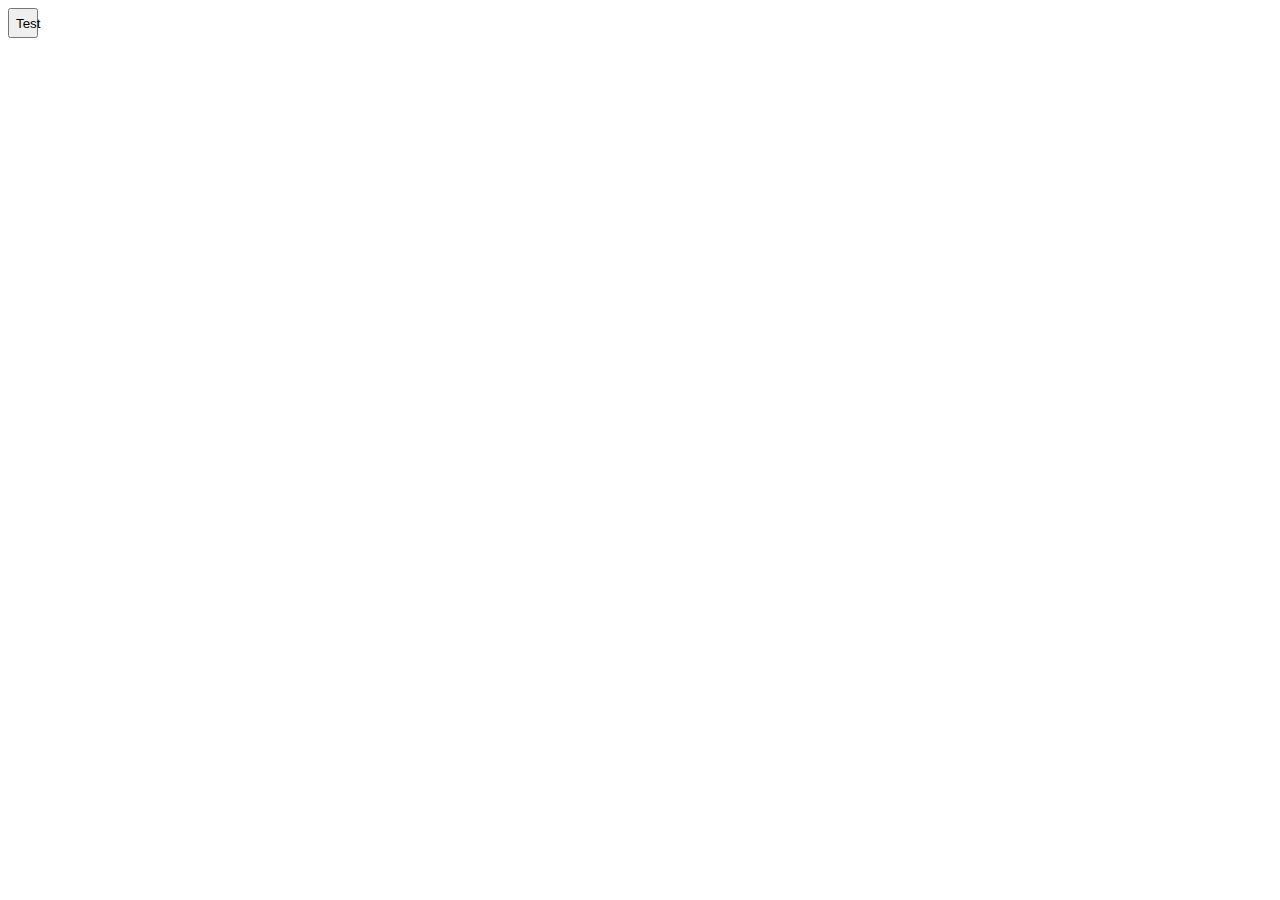
==== index.html @ 70f5fa65 "First Iteration of za program" ====
<!-- ================================= Simple Greeting Dashboard ================================= //-->
<!DOCTYPE html>
<html>
<head>
    <style>
      button {
        height: 30px;
        width: 30px;
        outline: none;
      }
    </style>
  <meta charset="utf-8" />
  <title>Simple Greeting Dashboard</title>
  <link rel="stylesheet" type="text/css" media="screen" href="main.css" />
</head>
<body>
   <!-- My code will go here -->
   <button id="changeColor">Test</button>
   <script src="background.js"></script>
   <script src="popup.js"></script>
</body>
</html>
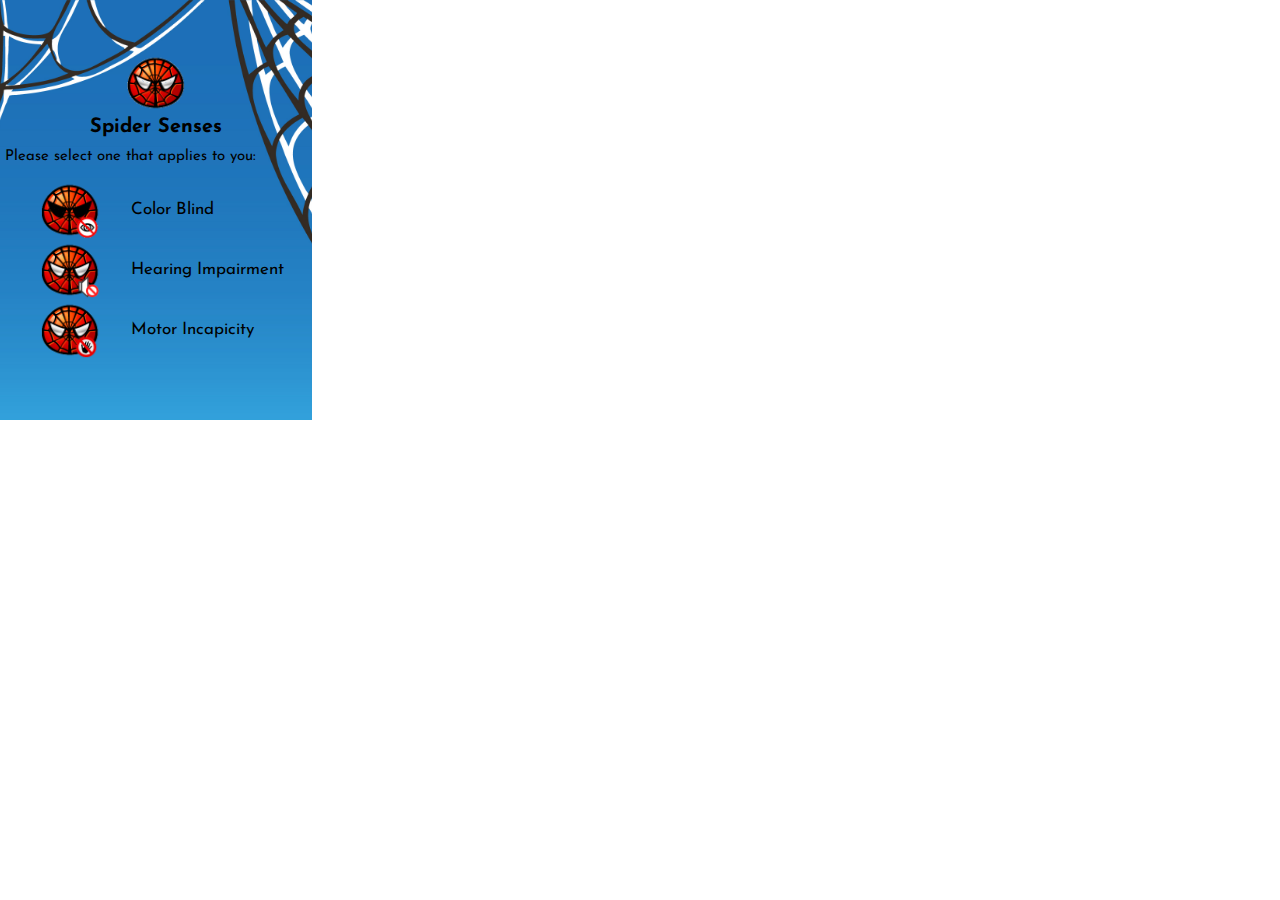
==== commit cdce4520: "Interface created" ====
--- a/index.html
+++ b/index.html
@@ -1,22 +1,36 @@
-<!-- ================================= Simple Greeting Dashboard ================================= //-->
 <!DOCTYPE html>
-<html>
+<html lang="en">
 <head>
-    <style>
-      button {
-        height: 30px;
-        width: 30px;
-        outline: none;
-      }
-    </style>
-  <meta charset="utf-8" />
-  <title>Simple Greeting Dashboard</title>
-  <link rel="stylesheet" type="text/css" media="screen" href="main.css" />
+    <title>Spider Senses</title>
+    <meta charset="utf-8"/>
+    <link rel="stylesheet" type="text/css" media="screen" href="main.css"/>
+    <link href="https://fonts.googleapis.com/css?family=Josefin+Sans" rel="stylesheet">
 </head>
 <body>
-   <!-- My code will go here -->
-   <button id="changeColor">Test</button>
-   <script src="background.js"></script>
-   <script src="popup.js"></script>
+<div class="container">
+    <header>
+        <div style="text-align: center">
+            <img class="header-picture" src="spoderman.png" alt="Header Picture">
+            <p class="title"><b>Spider Senses</b></p>
+            <p class="description">Please select one that applies to you:</p>
+        </div>
+    </header>
+    <div class="form-inline">
+        <img src="spoderblind.png" alt="Color Blind" id="spoderblind">
+        <label for="spoderblind" class="spoderblind-text">Color Blind</label>
+    </div>
+    <div class="form-inline">
+        <img src="spodersurd.png" alt="Hearing Impairment" id="spoderdeaf">
+        <label for="spoderdeaf" class="spoderdeaf-text">Hearing Impairment</label>
+    </div>
+    <div class="form-inline">
+        <img src="spodertouch.png" alt="Motor Incapicity " id="spodertard">
+        <label for="spodertard" class="spodertard-text">Motor Incapicity</label>
+    </div>
+</div>
+
+<script src="background.js"></script>
+<script src="popup.js"></script>
+<script src="color_blind.js"></script>
 </body>
 </html>
--- a/main.css
+++ b/main.css
@@ -0,0 +1,87 @@
+body {
+    width: 312px;
+    height: 420px;
+    margin: 0;
+}
+.container {
+    background-image: url("bg.jpg");
+
+    /* Full height */
+    height: 100%;
+
+    /* Center and scale the image nicely */
+    background-position: center;
+    background-repeat: no-repeat;
+    background-size: cover;
+}
+.header-picture {
+    width: 60px;
+    margin-top: 52px;
+}
+.title{
+    font-family: 'Josefin Sans', sans-serif;
+    font-size: 20px;
+    margin-top: 1px;
+}
+.description{
+    font-family: 'Josefin Sans', sans-serif;
+    font-size: 15px;
+    margin-right: 51px;
+    margin-top: -8px;
+}
+.form-inline {
+    display: flex;
+    -ms-flex-flow: row wrap;
+    flex-flow: row wrap;
+    -ms-flex-align: center;
+    align-items: center;
+}
+#spoderblind {
+    width: 60px;
+    margin-left: 40px;
+    transition: .5s ease;
+    backface-visibility: hidden;
+    opacity: 1;
+    cursor: pointer;
+}
+#spoderblind:hover {
+    opacity: 0.7;
+}
+.spoderblind-text {
+    margin-left: 31px;
+    font-family: 'Josefin Sans', sans-serif;
+    font-size: 17px;
+}
+#spoderdeaf {
+    width: 60px;
+    margin-left: 40px;
+    transition: .5s ease;
+    backface-visibility: hidden;
+    opacity: 1;
+    cursor: pointer;
+}
+#spoderdeaf:hover {
+    opacity: 0.7;
+}
+
+.spoderdeaf-text {
+    margin-left: 31px;
+    font-family: 'Josefin Sans', sans-serif;
+    font-size: 17px;
+}
+#spodertard {
+    width: 60px;
+    margin-left: 40px;
+    transition: .5s ease;
+    backface-visibility: hidden;
+    opacity: 1;
+    cursor: pointer;
+}
+#spodertard:hover {
+    opacity: 0.7;
+}
+.spodertard-text {
+    margin-left: 31px;
+    font-family: 'Josefin Sans', sans-serif;
+    font-size: 17px;
+}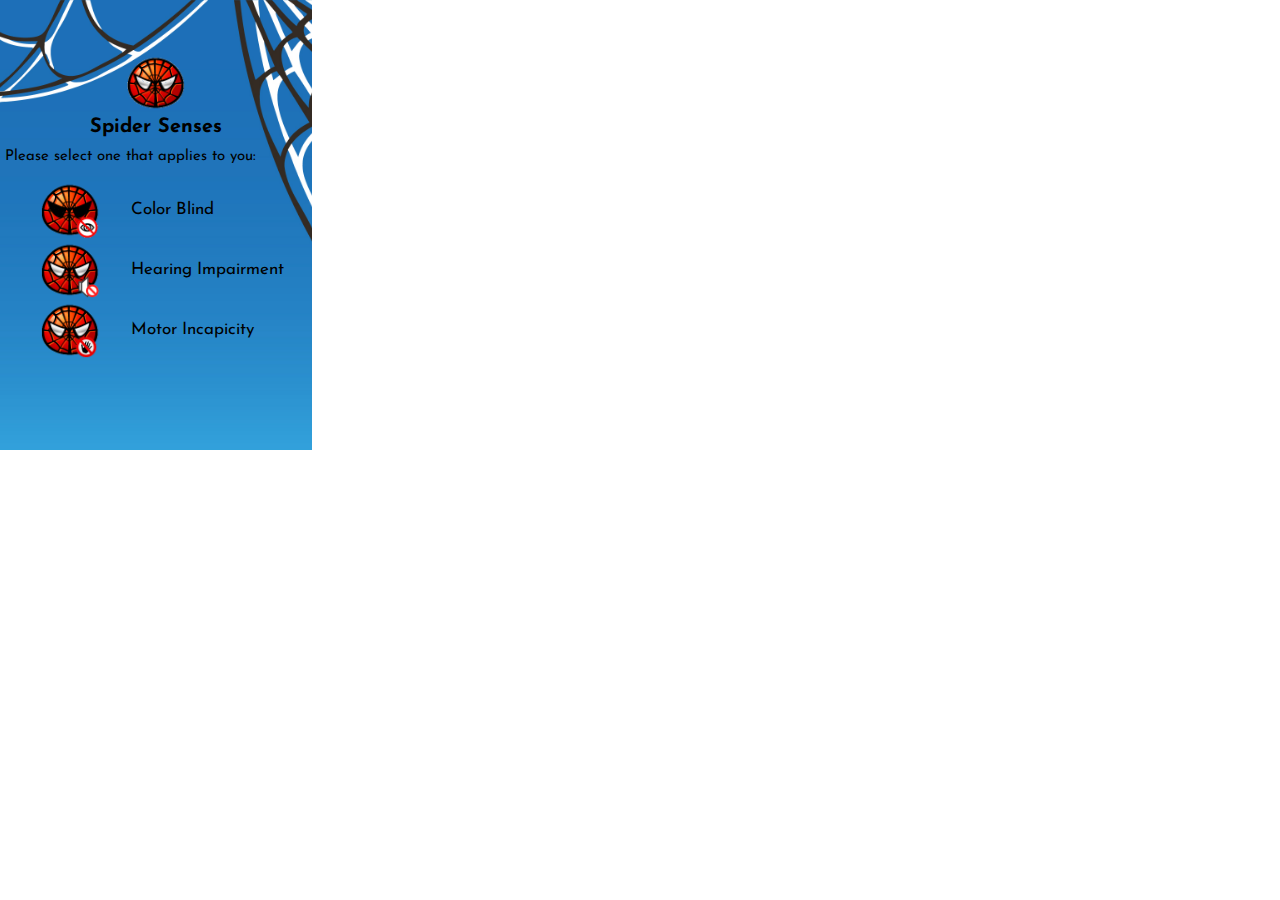
==== commit 13324321: "Blind Section changed" ====
--- a/index.html
+++ b/index.html
@@ -7,7 +7,7 @@
     <link href="https://fonts.googleapis.com/css?family=Josefin+Sans" rel="stylesheet">
 </head>
 <body>
-<div class="container">
+<div class="container" id="front-section">
     <header>
         <div style="text-align: center">
             <img class="header-picture" src="spoderman.png" alt="Header Picture">
@@ -29,8 +29,56 @@
     </div>
 </div>
 
+<!--<div class="container" id="blind-section" style="display: none">
+    <header>
+        <div style="text-align: center">
+            <img class="header-picture" src="spoderman.png" alt="Header Picture">
+            <p class="title"><b>Spider Senses</b></p>
+            <p class="description">Please select a color you need:</p>
+        </div>
+    </header>
+    <div style="text-align: center">
+        <button type="button" style="background-color: red; margin-bottom: 10px" id="red-button"></button>
+        <br>
+        <button type="button" style="background-color: dodgerblue; margin-bottom: 10px" id="blue-button"></button>
+        <br>
+        <button type="button" style="background-color: green" id="green-button"></button>
+    </div>
+    <div>
+        <button type="button" id="home-page-btn">Home</button>
+    </div>
+</div>-->
+
+<div class="container" id="blind-section" style="display: none">
+    <header>
+        <div style="text-align: center">
+            <img class="header-picture" src="spoderman.png" alt="Header Picture">
+            <p class="title"><b>Spider Senses</b></p>
+            <p class="description">Please select your preferences:</p>
+        </div>
+    </header>
+   <p class="blind-subtitle">What sections of the page are hard <br>for you to see?</p>
+    <label class="checkbox-inline">
+        <input type="checkbox" name="paragraph" value="background_color"> Background Color
+    </label>
+    <label class="checkbox-inline">
+        <input type="checkbox" name="paragraph" value="paragraph"> Paragraph
+    </label>
+    <label class="checkbox-inline">
+        <input type="checkbox" name="paragraph" value="link"> Links
+    </label>
+    <label class="checkbox-inline">
+        <input type="checkbox" name="font_color" value="font_color"> Font Color
+    </label>
+        <p class="blind-subtitle">Please tell us what color do you want to change</p>
+        <input style="margin-left: 10px" type="text" name="choose_color">
+    <div>
+        <button type="button" id="home-page-btn">Home</button>
+    </div>
+    <p class="blind-subtitle"></p>
+
+</div>
+
 <script src="background.js"></script>
-<script src="popup.js"></script>
-<script src="color_blind.js"></script>
 </body>
 </html>
--- a/main.css
+++ b/main.css
@@ -1,6 +1,6 @@
 body {
     width: 312px;
-    height: 420px;
+    height: 450px;
     margin: 0;
 }
 .container {
@@ -84,4 +84,86 @@
     margin-left: 31px;
     font-family: 'Josefin Sans', sans-serif;
     font-size: 17px;
-}+}
+#home-page-btn{
+    color: #333;
+    background-color: #fff;
+    border-color: #ccc;
+    display: inline-block;
+    padding: 6px 12px;
+    margin-bottom: 0;
+    font-size: 14px;
+    font-weight: 400;
+    line-height: 1.42857143;
+    text-align: center;
+    white-space: nowrap;
+    vertical-align: middle;
+    -ms-touch-action: manipulation;
+    touch-action: manipulation;
+    cursor: pointer;
+    -webkit-user-select: none;
+    -moz-user-select: none;
+    -ms-user-select: none;
+    user-select: none;
+    background-image: none;
+    border: 1px solid transparent;
+    border-radius: 4px;
+    margin-top: 3rem;
+    margin-left: 1rem;
+}
+#home-page-btn:hover {
+    color: #333;
+    background-color: #e6e6e6;
+    border-color: #adadad;
+    text-decoration: none;
+}
+#red-button{
+     height: 30px;
+     width: 30px;
+}
+#blue-button{
+    height: 30px;
+    width: 30px;
+}
+#green-button{
+    height: 30px;
+    width: 30px;
+    margin-right: 3px;
+}
+.checkbox-inline {
+    position: relative;
+    display: inline-block;
+    padding-left: 20px;
+    margin-bottom: 0;
+    font-weight: 400;
+    vertical-align: middle;
+    cursor: pointer;
+    font-family: 'Josefin Sans', sans-serif;
+    font-size: 14px;
+}
+.blind-subtitle {
+    font-family: 'Josefin Sans', sans-serif;
+    margin-left: 10px;
+    font-size: 15px;
+}
+.form-control {
+    display: block;
+    width: 100%;
+    height: 34px;
+    padding: 6px 12px;
+    font-size: 14px;
+    line-height: 1.42857143;
+    color: #555;
+    background-color: #fff;
+    background-image: none;
+    border: 1px solid #ccc;
+    border-radius: 4px;
+    -webkit-box-shadow: inset 0 1px 1px rgba(0,0,0,.075);
+    box-shadow: inset 0 1px 1px rgba(0,0,0,.075);
+    -webkit-transition: border-color ease-in-out .15s,box-shadow ease-in-out .15s;
+    -o-transition: border-color ease-in-out .15s,box-shadow ease-in-out .15s;
+    -webkit-transition: border-color ease-in-out .15s,-webkit-box-shadow ease-in-out .15s;
+    transition: border-color ease-in-out .15s,-webkit-box-shadow ease-in-out .15s;
+    transition: border-color ease-in-out .15s,box-shadow ease-in-out .15s;
+    transition: border-color ease-in-out .15s,box-shadow ease-in-out .15s,-webkit-box-shadow ease-in-out .15s;
+}
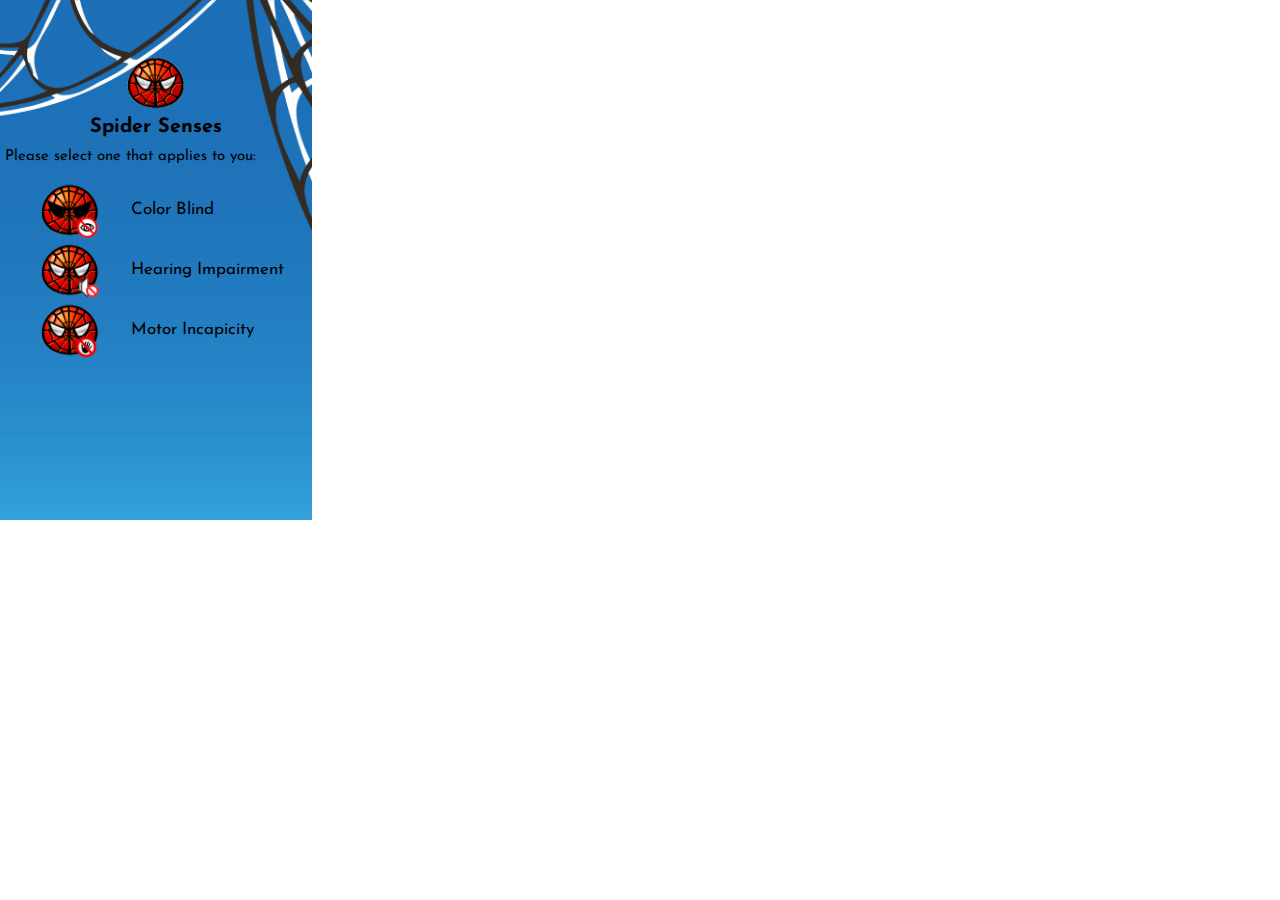
==== commit f0c77a90: "Send message between content and popup" ====
--- a/index.html
+++ b/index.html
@@ -59,24 +59,27 @@
     </header>
    <p class="blind-subtitle">What sections of the page are hard <br>for you to see?</p>
     <label class="checkbox-inline">
-        <input type="checkbox" name="paragraph" value="background_color"> Background Color
+        <input type="checkbox" id="bg_color" value="bg_color"> Background Color
     </label>
     <label class="checkbox-inline">
-        <input type="checkbox" name="paragraph" value="paragraph"> Paragraph
+        <input type="checkbox" id="paragraph" value="paragraph"> Paragraph
     </label>
     <label class="checkbox-inline">
-        <input type="checkbox" name="paragraph" value="link"> Links
+        <input type="checkbox" id="links" value="links"> Links
     </label>
     <label class="checkbox-inline">
-        <input type="checkbox" name="font_color" value="font_color"> Font Color
+        <input style="margin-left: 84px;" type="checkbox" id="links" value="font_color"> Font Color
     </label>
         <p class="blind-subtitle">Please tell us what color do you want to change</p>
         <input style="margin-left: 10px" type="text" name="choose_color">
+    <p class="blind-subtitle">Please choose a color to replace the one you need</p>
+   <div class="form-inline">
+       <input style="position: relative;left: 86px; top: 2px;" type="color" value="black" id="color-picker"/>
+       <button type="button" style="margin-left: 101px;" class="btn btn-sm btn-info" id="apply-blind-changes">Save changes</button>
+   </div>
     <div>
-        <button type="button" id="home-page-btn">Home</button>
+        <button style="position: relative;top: 30px; left: 125px;" type="button" class="btn btn-sm btn-info" id="home-page-btn">Home</button>
     </div>
-    <p class="blind-subtitle"></p>
-
 </div>
 
 <script src="background.js"></script>
--- a/main.css
+++ b/main.css
@@ -1,6 +1,6 @@
 body {
     width: 312px;
-    height: 450px;
+    height: 520px;
     margin: 0;
 }
 .container {
@@ -85,38 +85,7 @@
     font-family: 'Josefin Sans', sans-serif;
     font-size: 17px;
 }
-#home-page-btn{
-    color: #333;
-    background-color: #fff;
-    border-color: #ccc;
-    display: inline-block;
-    padding: 6px 12px;
-    margin-bottom: 0;
-    font-size: 14px;
-    font-weight: 400;
-    line-height: 1.42857143;
-    text-align: center;
-    white-space: nowrap;
-    vertical-align: middle;
-    -ms-touch-action: manipulation;
-    touch-action: manipulation;
-    cursor: pointer;
-    -webkit-user-select: none;
-    -moz-user-select: none;
-    -ms-user-select: none;
-    user-select: none;
-    background-image: none;
-    border: 1px solid transparent;
-    border-radius: 4px;
-    margin-top: 3rem;
-    margin-left: 1rem;
-}
-#home-page-btn:hover {
-    color: #333;
-    background-color: #e6e6e6;
-    border-color: #adadad;
-    text-decoration: none;
-}
+
 #red-button{
      height: 30px;
      width: 30px;
@@ -167,3 +136,52 @@
     transition: border-color ease-in-out .15s,box-shadow ease-in-out .15s;
     transition: border-color ease-in-out .15s,box-shadow ease-in-out .15s,-webkit-box-shadow ease-in-out .15s;
 }
+.btn {
+    display: inline-block;
+    margin-bottom: 0;
+    font-weight: 400;
+    text-align: center;
+    white-space: nowrap;
+    vertical-align: middle;
+    -ms-touch-action: manipulation;
+    touch-action: manipulation;
+    cursor: pointer;
+    background-image: none;
+    border: 1px solid transparent;
+    padding: 6px 12px;
+    font-size: 14px;
+    line-height: 1.42857143;
+    border-radius: 4px;
+    -webkit-user-select: none;
+    -moz-user-select: none;
+    -ms-user-select: none;
+    user-select: none;
+}
+.btn-sm {
+    padding: 5px 10px;
+    font-size: 12px;
+    line-height: 1.5;
+    border-radius: 3px;
+}
+.btn-primary {
+    color: #fff;
+    background-color: #337ab7;
+    border-color: #2e6da4;
+}
+
+.btn-info {
+    color: #fff;
+    background-color: #5bc0de;
+    border-color: #46b8da;
+}
+
+.btn-info:hover {
+    color: #fff;
+    background-color: #31b0d5;
+    border-color: #269abc;
+}
+
+.btn:hover {
+    text-decoration: none;
+}
+
